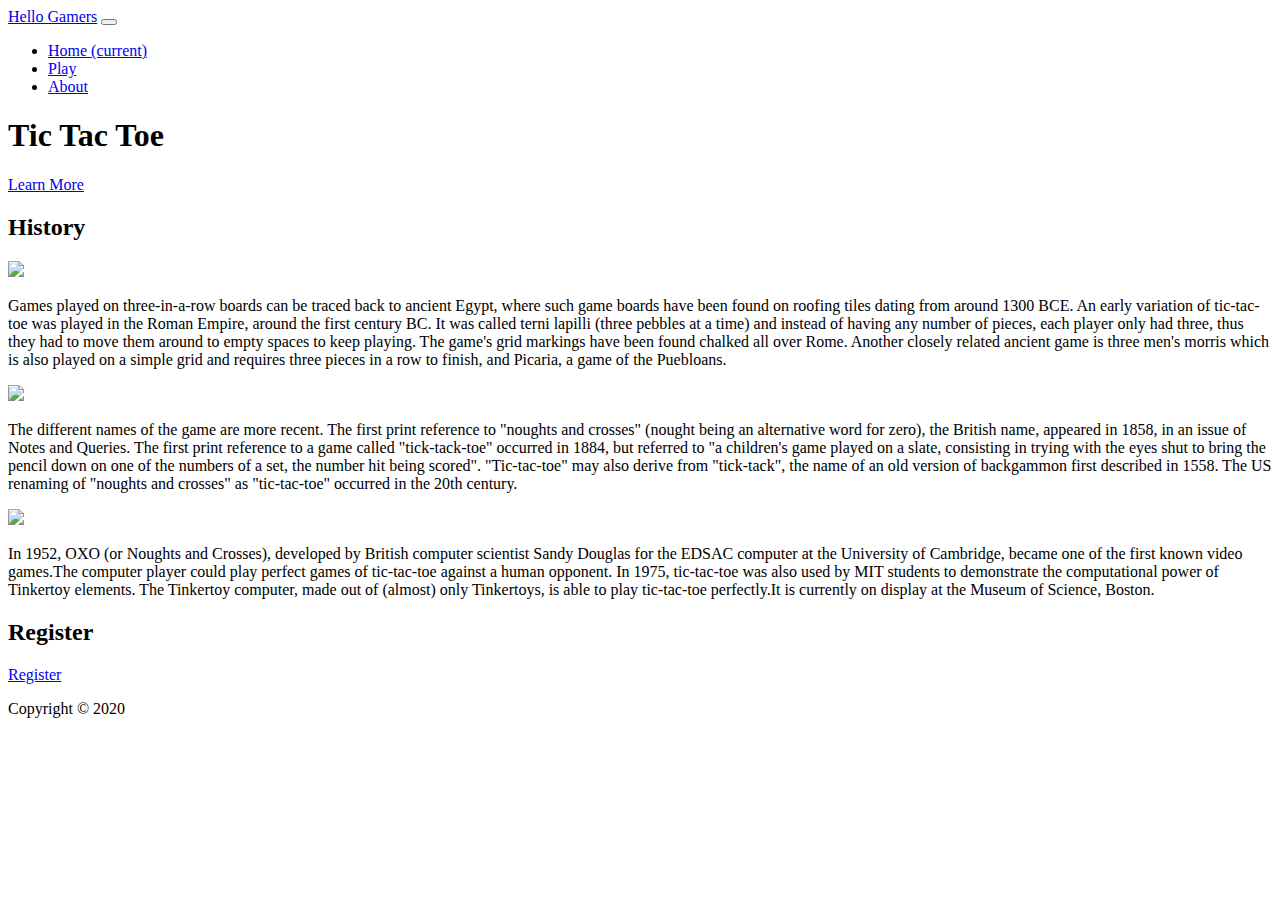
==== index.html @ fa241dae "Create index.html" ====
<!DOCTYPE html>
<html lang="en">
   <head>
      <meta charset="utf-8">
      <meta name="viewport" content="width=device-width, initial-scale=1">
      <title>Home</title>
   
      <link href="css/bootstrap.min.css" rel="stylesheet">
  
    <link rel="stylesheet" href="css/style.css">

</head>
<body>

    
     
<!--Navebar-->

<!--fixedup= that fix navabar upwards--> 
<!--bg light=for add light background-->



<nav class="navbar navbar-expand-lg navbar-light bg-light fixed-top">

    <div class="container">
        <a class="navbar-brand" href="Home.html">Hello Gamers</a>

 <!-- for use with our collapse plugin and other navigation toggling behaviors-->

        <button class="navbar-toggler" type="button" data-toggle="collapse"   
        data-target="#navbarSupportedContent" aria-controls="navbarSupportedContent" 
        aria-expanded="false" aria-label="Toggle navigation">
            <span class="navbar-toggler-icon"></span>
        </button>
            


        <div class="collapse navbar-collapse" id="navbarSupportedContent">
            <ul class="navbar-nav ml-auto">
                <li class="nav-item active">
                    <a class="nav-link" href="Home.html">Home 
<!--Hide an element to all devices except screen readers with .sr-only-->
                        <span class="sr-only">(current)</span>
                    </a>
                </li>
                <li class="nav-item">
                    <a class="nav-link" href="play.html">Play</a>
                </li>
                <li class="nav-item">
                    <a class="nav-link" href="About.html">About</a>
                </li>
            </ul>
        </div>
    </div>
</nav>



<!--Frame-->

<!--jumbotron-fluid,container-fluid=for make the jumbotron full width, and without rounded corners-->
 <!--bg light=for add light background-->

<header class="jumbotron jumbotron-fluid">
    <div class="container-fluid text-center"> 
       <h1 class="display-3">Tic Tac Toe</h1>
       <p><a href="How to play.html" class="btn btn-primary btn-lg" role="button">Learn More </a></p>
    </div>
</header>



<!--Responsive grid system-->
<!--The grid consists of rows and columns that divide the page-->
<!--A card is a flexible and extensible content container. It includes options for headers and footers, a wide variety of content, contextual background colors, and powerful display options-->
<!--card component-->

<section id="History" class="container">
   <h2 class="display-4 text-center mt-5 mb-4">History</h2>
    <div class="row text-center">
<!--Applies to medium, large and very large grids-->
      <div class="col-md-4 mb-4">    
<!--for measurement tool is that you can use it on any element,This class adjusts the height of each card by 100%.--> 
         <div class="card h-100">        
            <img class="card-img-top" src="11.jpg" >
  <!--a padded section within a card-->
            <div class="card-body">      
               
               <p class="card-text">Games played on three-in-a-row boards can be traced back to ancient Egypt, where such game boards have been found on roofing tiles dating from around 1300 BCE.
An early variation of tic-tac-toe was played in the Roman Empire, around the first century BC. It was called terni lapilli (three pebbles at a time) and instead of having any number of pieces, each player only had three, thus they had to move them around to empty spaces to keep playing. The game's grid markings have been found chalked all over Rome. Another closely related ancient game is three men's morris which is also played on a simple grid and requires three pieces in a row to finish, and Picaria, a game of the Puebloans.</p>

            </div>
         </div>
      </div>



      
      <div class="col-md-4 mb-4">
<!--Applies to medium, large and very large grids-->
         <div class="card h-100">
<!--for measurement tool is that you can use it on any element,This class adjusts the height of each card by 100%.--> 
            <img class="card-img-top" src="12.jpg" >
            <div class="card-body">
            
                  <p class="card-text">The different names of the game are more recent. The first print reference to "noughts and crosses" (nought being an alternative word for zero), the British name, appeared in 1858, in an issue of Notes and Queries. The first print reference to a game called "tick-tack-toe" occurred in 1884, but referred to "a children's game played on a slate, consisting in trying with the eyes shut to bring the pencil down on one of the numbers of a set, the number hit being scored". "Tic-tac-toe" may also derive from "tick-tack", the name of an old version of backgammon first described in 1558. The US renaming of "noughts and crosses" as "tic-tac-toe" occurred in the 20th century.</p>

            </div>
         </div>
      </div>


      
      <div class="col-md-4 mb-4">
<!--Applies to medium, large and very large grids-->
         <div class="card h-100">
<!--for measurement tool is that you can use it on any element,This class adjusts the height of each card by 100%.--> 
            <img class="card-img-top" src="13.jpg" >
            <div class="card-body">
         
               <p class="card-text">In 1952, OXO (or Noughts and Crosses), developed by British computer scientist Sandy Douglas for the EDSAC computer at the University of Cambridge, became one of the first known video games.The computer player could play perfect games of tic-tac-toe against a human opponent.
In 1975, tic-tac-toe was also used by MIT students to demonstrate the computational power of Tinkertoy elements. The Tinkertoy computer, made out of (almost) only Tinkertoys, is able to play tic-tac-toe perfectly.It is currently on display at the Museum of Science, Boston.</p>

            </div>
         </div>
      </div>
   </div>
</section>





<!--Register-->


<section class="container-fluid text-center py-4 mt-4" id="Register">
   <h2 class="display-4 pb-4 my-4">Register</h2>
   <a href="Register.html" class="btn btn-primary btn-lg mb-4" type="button">Register</a>
</section>






<!--footer-->

<footer class="py-3 bg-light">
   <div class="container">
      <p class="text-center">Copyright &copy; 2020</p>
   </div>
</footer>




</body>
</html>
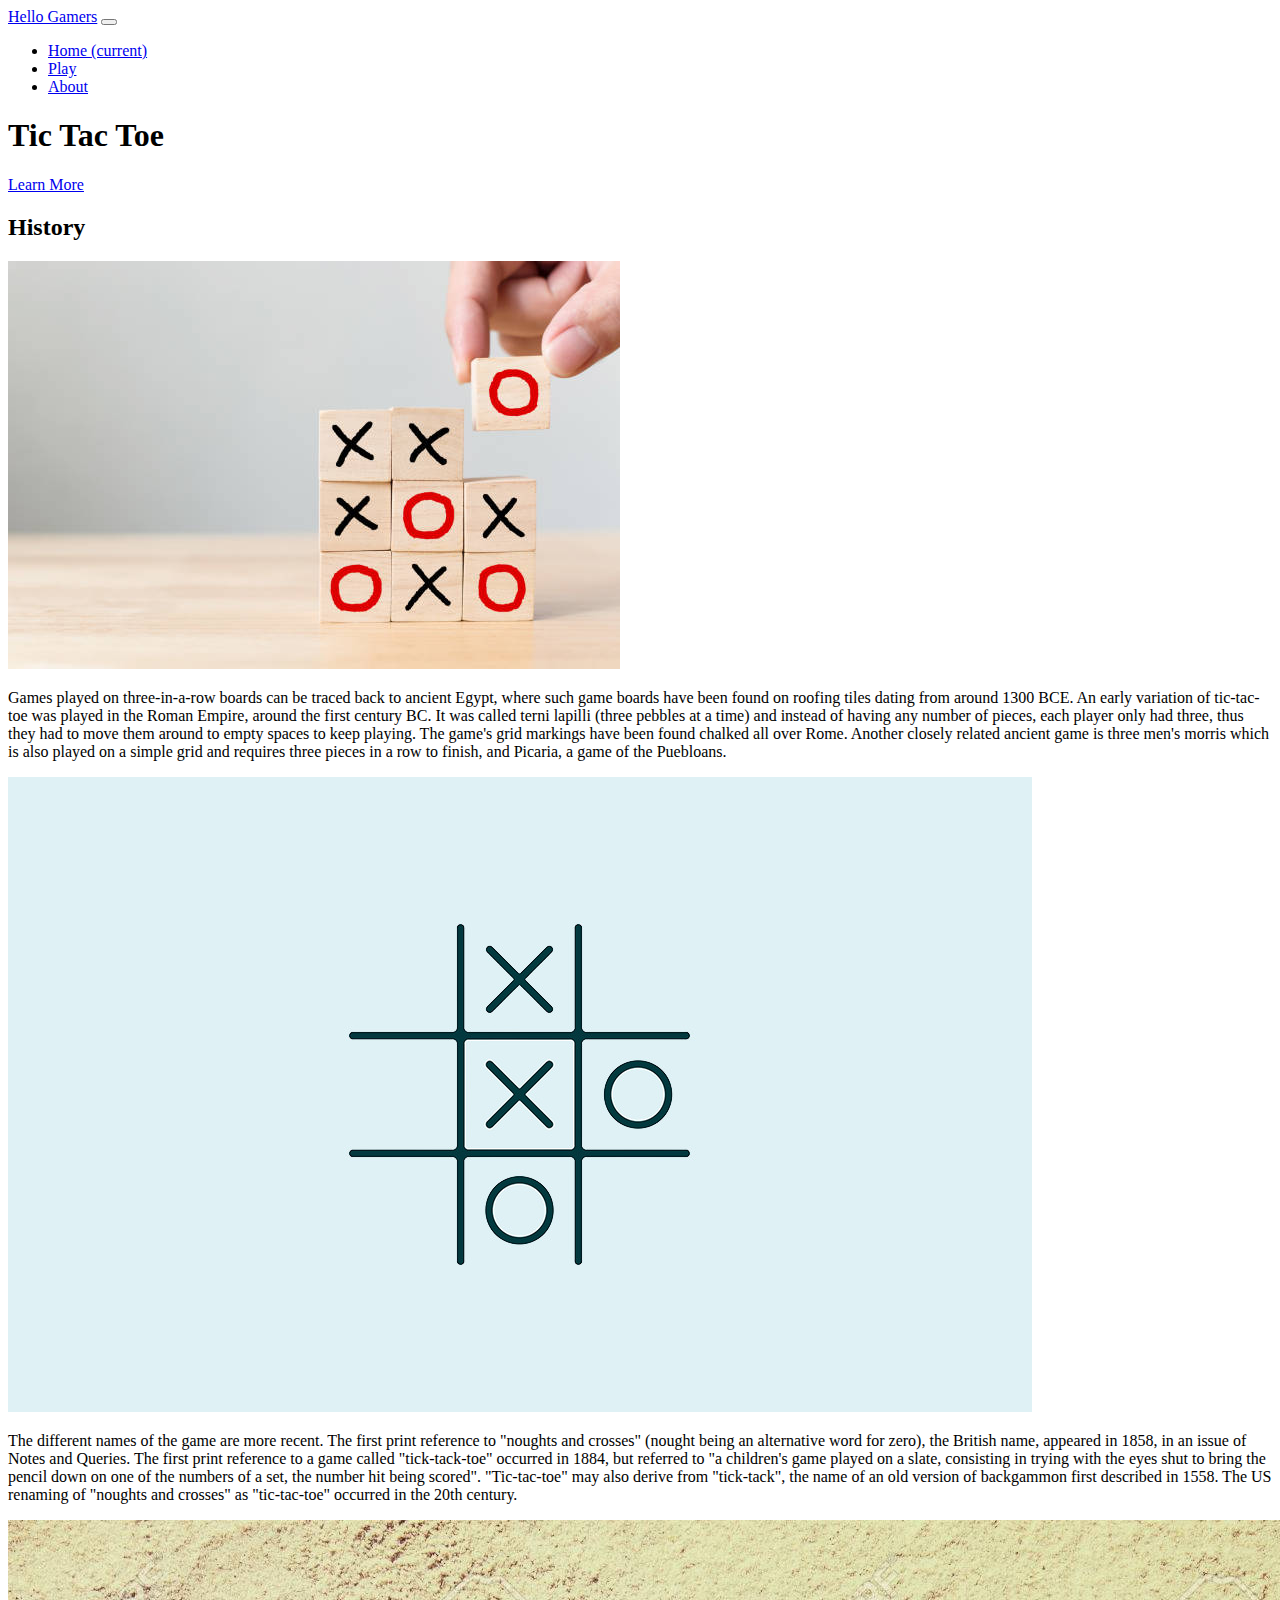
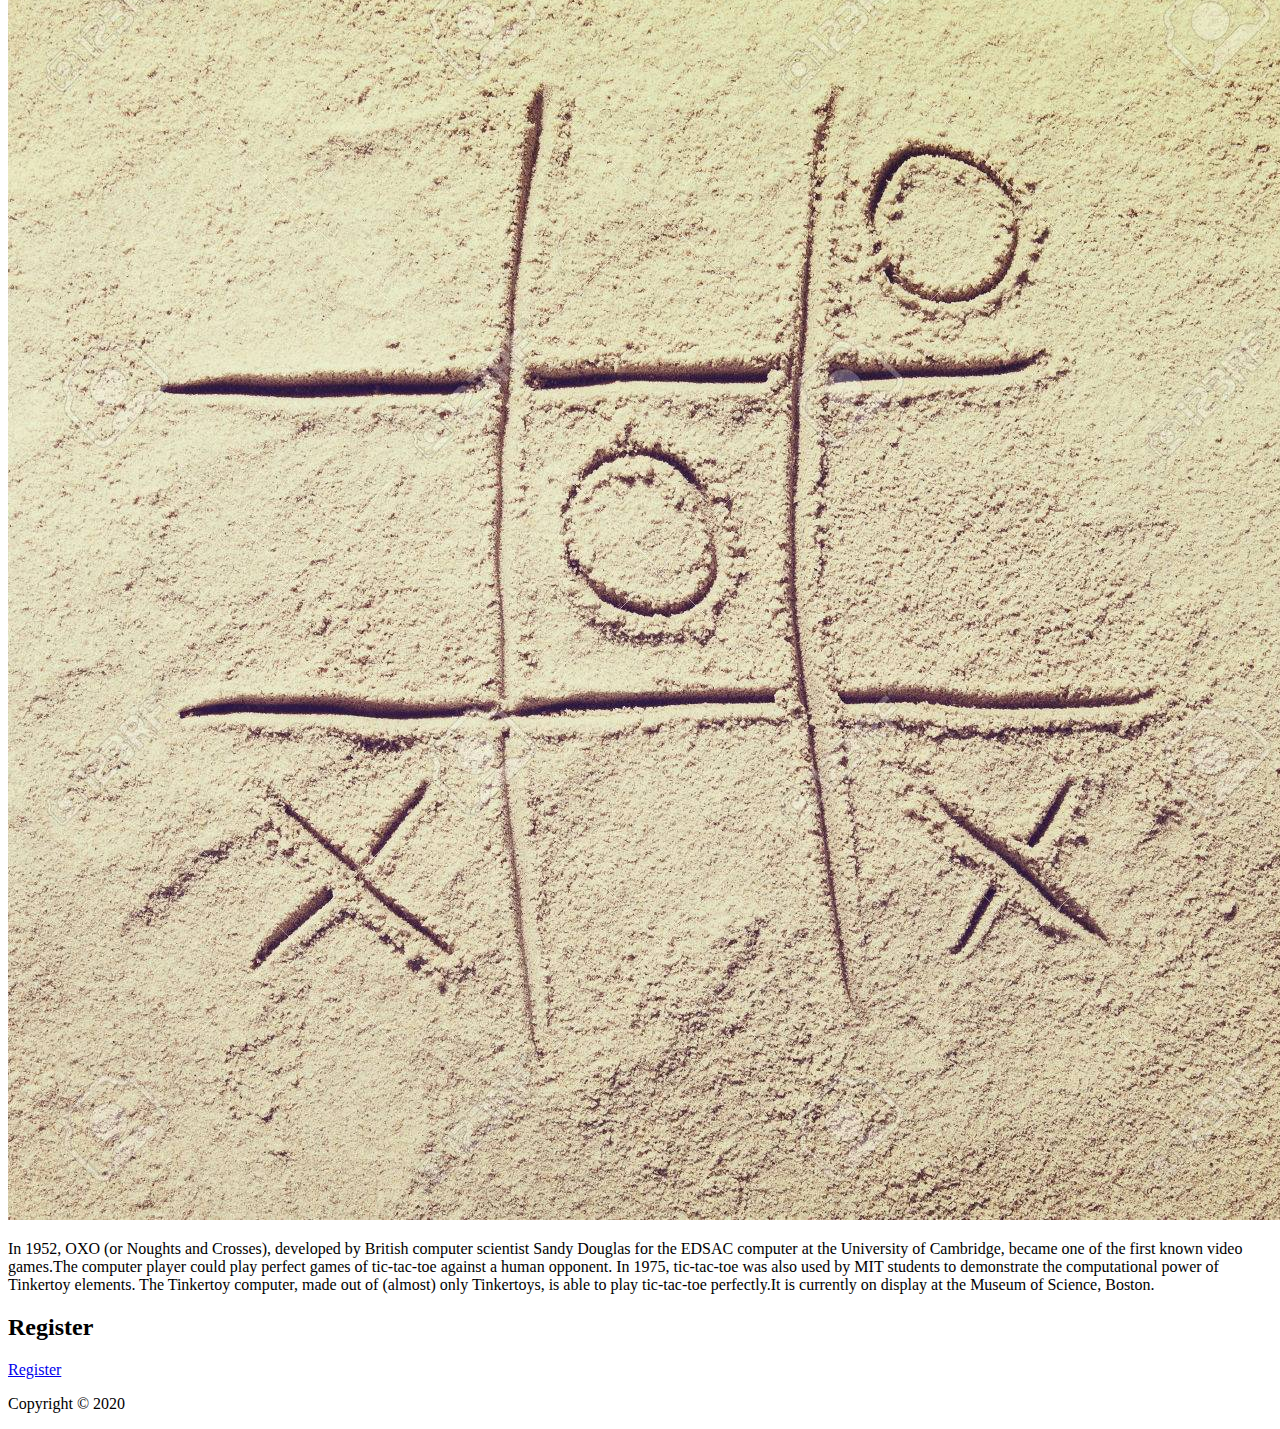
==== commit 80bec3e7: "Update index.html" ====
--- a/index.html
+++ b/index.html
@@ -24,7 +24,7 @@
 <nav class="navbar navbar-expand-lg navbar-light bg-light fixed-top">
 
     <div class="container">
-        <a class="navbar-brand" href="Home.html">Hello Gamers</a>
+        <a class="navbar-brand" href="index.html">Hello Gamers</a>
 
  <!-- for use with our collapse plugin and other navigation toggling behaviors-->
 
@@ -39,7 +39,7 @@
         <div class="collapse navbar-collapse" id="navbarSupportedContent">
             <ul class="navbar-nav ml-auto">
                 <li class="nav-item active">
-                    <a class="nav-link" href="Home.html">Home 
+                    <a class="nav-link" href="index.html">Home 
 <!--Hide an element to all devices except screen readers with .sr-only-->
                         <span class="sr-only">(current)</span>
                     </a>
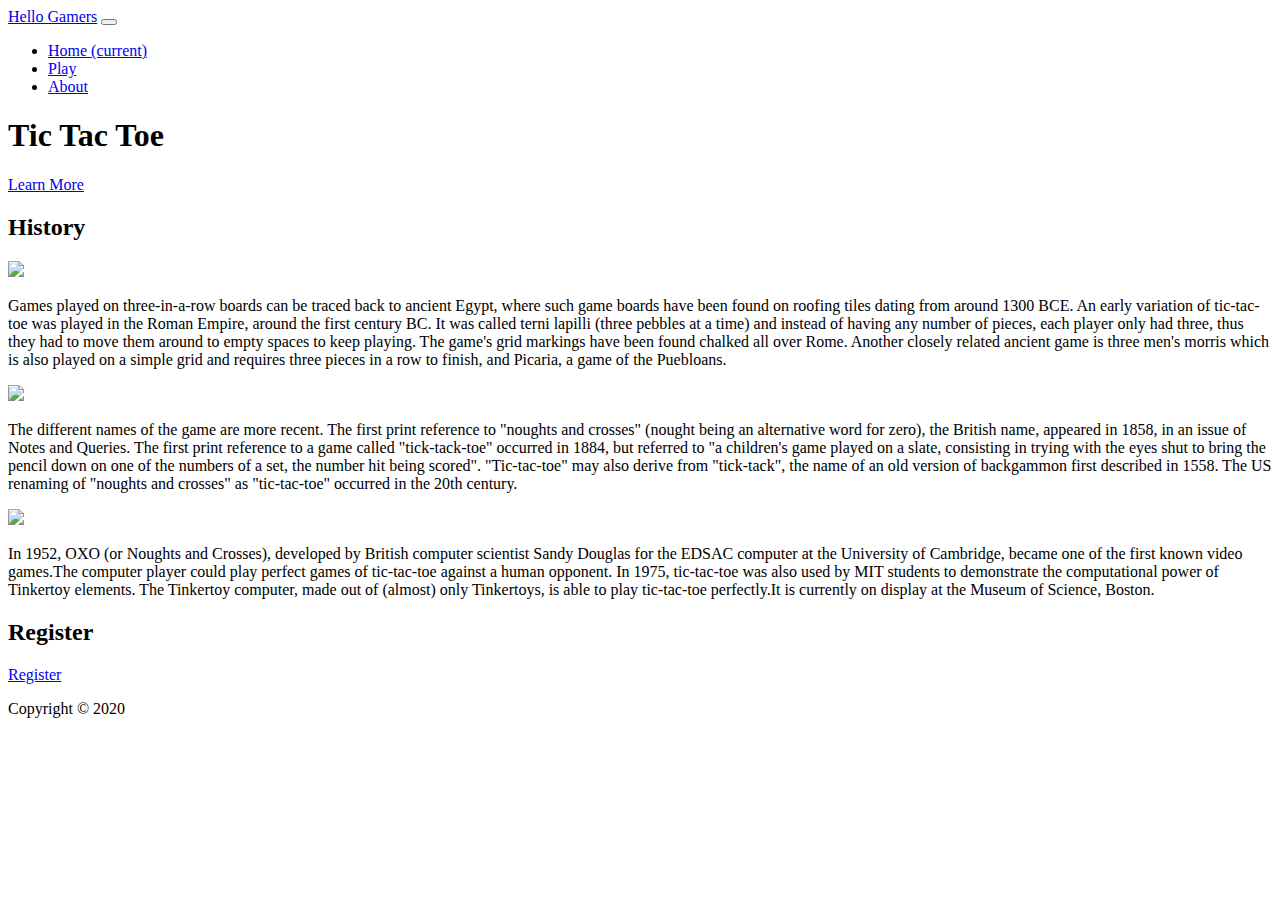
==== commit 470fdcfd: "Update index.html" ====
--- a/index.html
+++ b/index.html
@@ -5,7 +5,7 @@
       <meta name="viewport" content="width=device-width, initial-scale=1">
       <title>Home</title>
    
-      <link href="css/bootstrap.min.css" rel="stylesheet">
+      <link href="css/bootstrap.css" rel="stylesheet">
   
     <link rel="stylesheet" href="css/style.css">
 
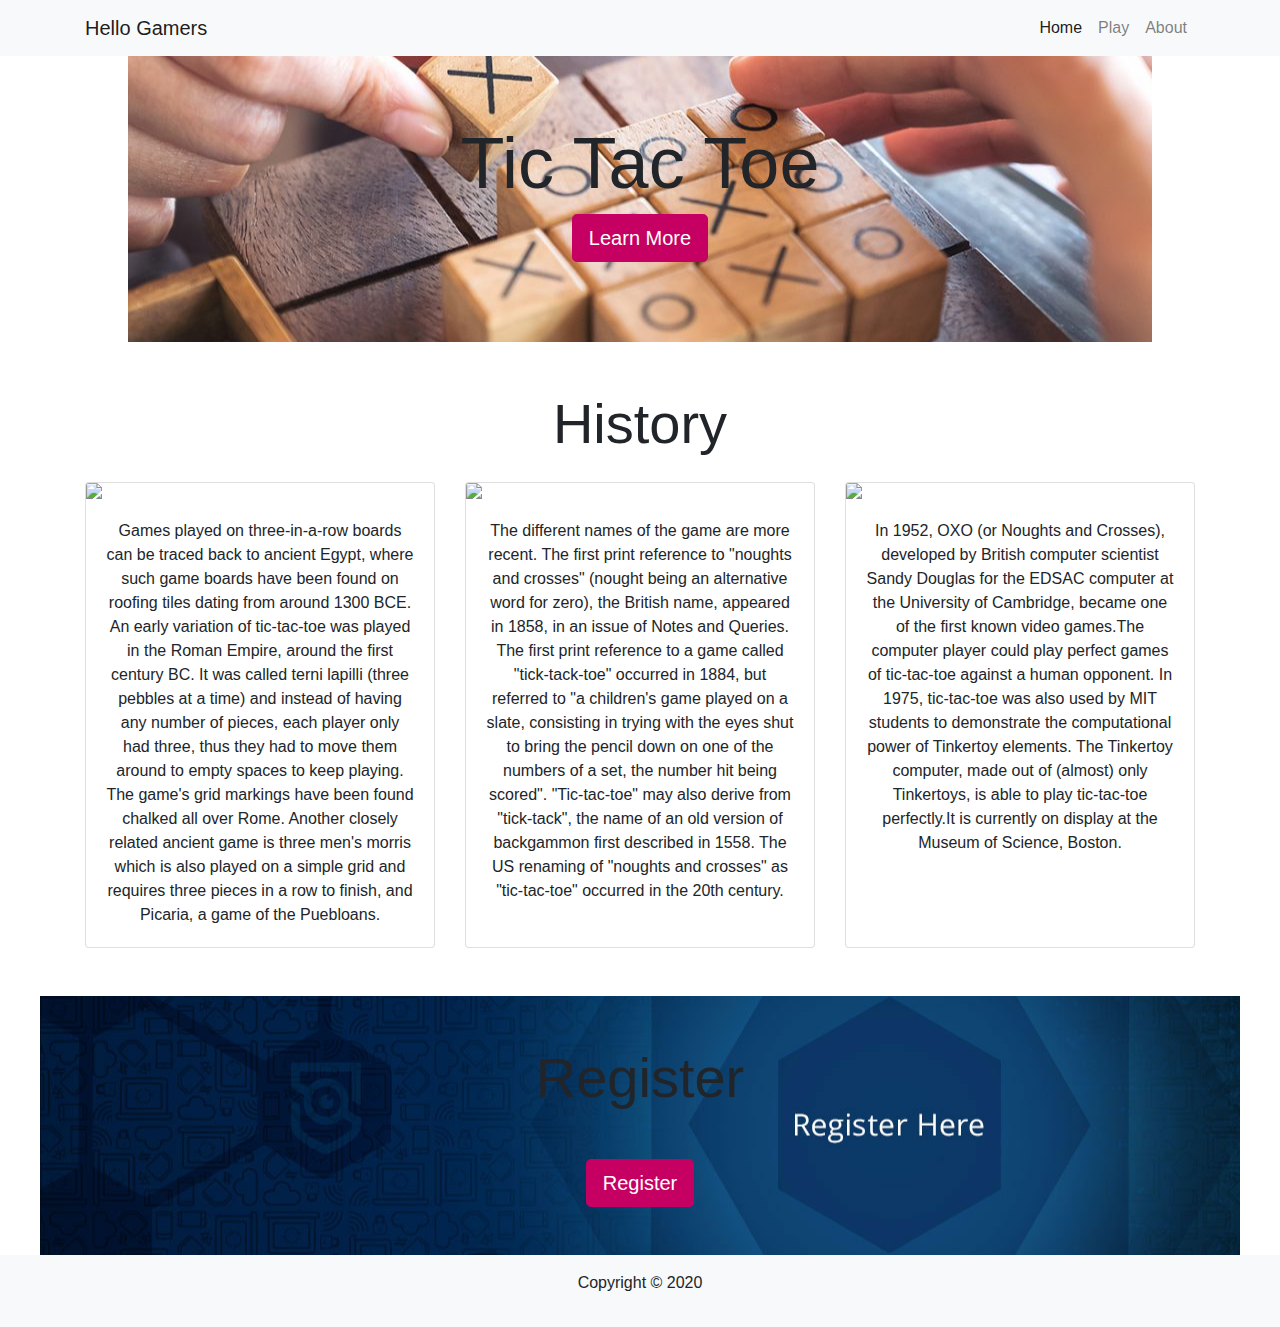
==== commit afa0bd03: "Update index.html" ====
--- a/index.html
+++ b/index.html
@@ -5,9 +5,9 @@
       <meta name="viewport" content="width=device-width, initial-scale=1">
       <title>Home</title>
    
-      <link href="css/bootstrap.css" rel="stylesheet">
+      <link href="CSS/bootstrap.css" rel="stylesheet">
   
-    <link rel="stylesheet" href="css/style.css">
+    <link rel="stylesheet" href="CSS/style.css">
 
 </head>
 <body>
--- a/CSS/style.css
+++ b/CSS/style.css
@@ -0,0 +1,43 @@
+
+
+body {
+    padding-top: 56px;
+}
+
+
+.jumbotron {
+    background: url("../img/7.jpg") no-repeat center;
+}
+.btn-primary {
+    background-color: #c60063;
+    border-color: #c60063;
+}
+
+
+
+
+
+#Register {
+    background: url("../img/9.jpg") no-repeat center;
+}
+
+
+
+
+
+
+
+
+
+
+
+
+
+
+
+
+
+
+
+
+
